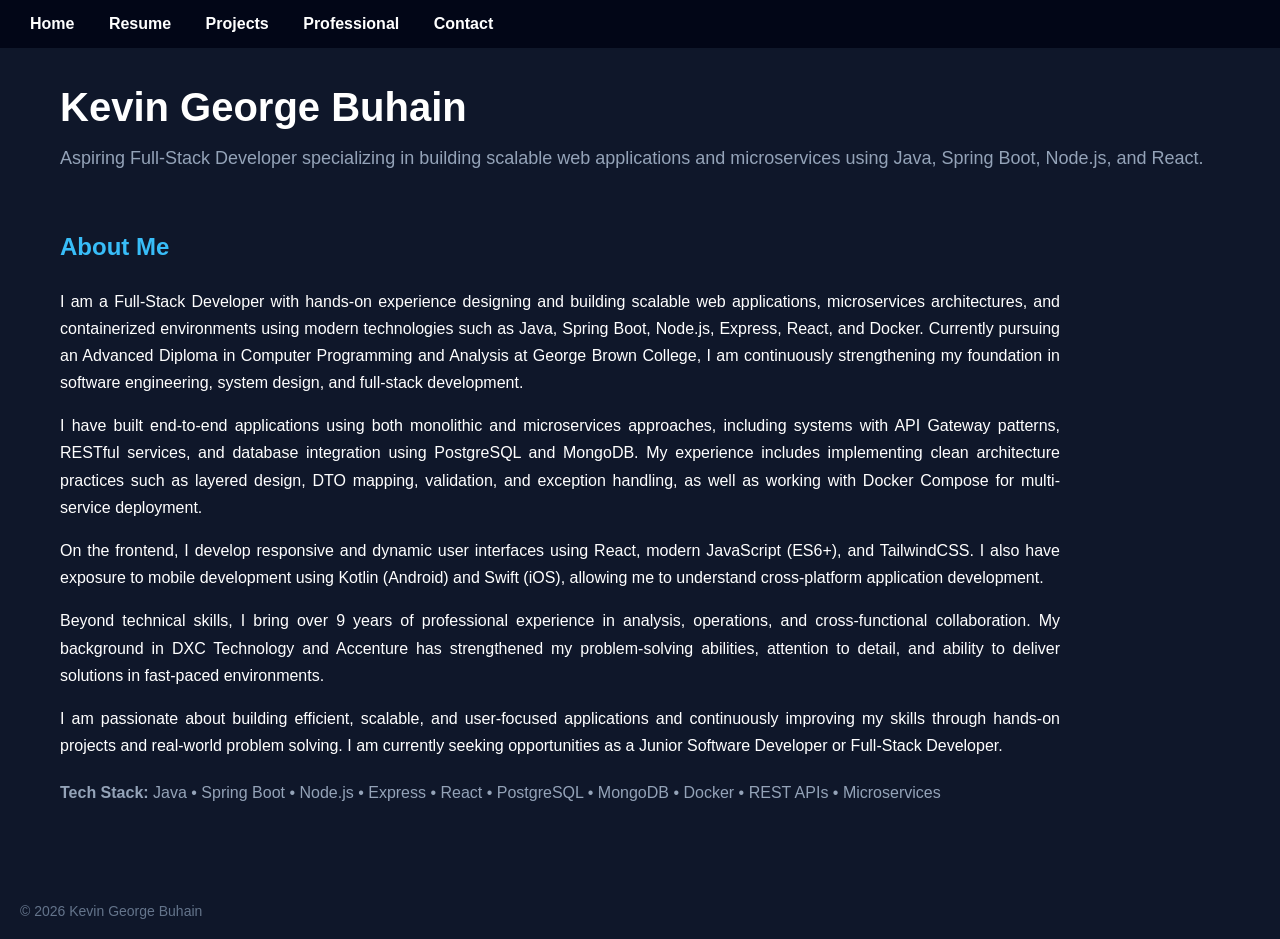
==== index.html @ 2d5b5512 "Initial portfolio upload" ====
<!DOCTYPE html>
<html lang="en">
<head>
<meta charset="UTF-8">
<meta name="viewport" content="width=device-width, initial-scale=1.0">
<title>Kevin Buhain | Portfolio</title>
<link rel="stylesheet" href="./style.css">
</head>

<body>

<!-- NAVIGATION -->
<nav>
  <a href="index.html">Home</a>
  <a href="resume.html">Resume</a>
  <a href="projects.html">Projects</a>
  <a href="professional.html">Professional</a>
  <a href="contact.html">Contact</a>
</nav>

<!-- HERO -->
<header>
  <h1>Kevin George Buhain</h1>
  <p>Aspiring Full-Stack Developer specializing in building scalable web applications and microservices using Java, Spring Boot, Node.js, and React.</p>
</header>

<!-- BIO -->
<section class="bio">
  <h2>About Me</h2>

  <p>
    I am a Full-Stack Developer with hands-on experience designing and building scalable web applications, microservices architectures, and containerized environments using modern technologies such as Java, Spring Boot, Node.js, Express, React, and Docker. Currently pursuing an Advanced Diploma in Computer Programming and Analysis at George Brown College, I am continuously strengthening my foundation in software engineering, system design, and full-stack development.
  </p>

  <p>
    I have built end-to-end applications using both monolithic and microservices approaches, including systems with API Gateway patterns, RESTful services, and database integration using PostgreSQL and MongoDB. My experience includes implementing clean architecture practices such as layered design, DTO mapping, validation, and exception handling, as well as working with Docker Compose for multi-service deployment.
  </p>

  <p>
    On the frontend, I develop responsive and dynamic user interfaces using React, modern JavaScript (ES6+), and TailwindCSS. I also have exposure to mobile development using Kotlin (Android) and Swift (iOS), allowing me to understand cross-platform application development.
  </p>

  <p>
    Beyond technical skills, I bring over 9 years of professional experience in analysis, operations, and cross-functional collaboration. My background in DXC Technology and Accenture has strengthened my problem-solving abilities, attention to detail, and ability to deliver solutions in fast-paced environments.
  </p>

  <p>
    I am passionate about building efficient, scalable, and user-focused applications and continuously improving my skills through hands-on projects and real-world problem solving. I am currently seeking opportunities as a Junior Software Developer or Full-Stack Developer.
  </p>

  <p class="tech-stack">
    <strong>Tech Stack:</strong> Java • Spring Boot • Node.js • Express • React • PostgreSQL • MongoDB • Docker • REST APIs • Microservices
  </p>
</section>

<!-- FOOTER -->
<footer>
  © 2026 Kevin George Buhain
</footer>

</body>
</html>
---- style.css ----
/* GENERAL */
body {
  margin: 0;
  font-family: Arial, sans-serif;
  background: #0f172a;
  color: white;
}


/* NAVBAR */
nav {
  background: #020617;
  padding: 15px;
}
nav a {
  color: white;
  margin: 15px;
  text-decoration: none;
  font-weight: bold;
}
nav a:hover {
  color: #38bdf8;
}

header{
    padding: 10px 60px;
}
header h1 {
  font-size: 40px;
  margin-bottom: 10px;
}
header p {
  font-size: 18px;
  color: #94a3b8;
}

.bio {
  max-width: 1000px;
  text-align: justify;
  line-height: 1.7;
  padding: 10px 60px;
}

.bio h2 {
  color: #38bdf8;
  margin-bottom: 20px;
}

.tech-stack {
  margin-top: 20px;
  color: #94a3b8;
}

.experience{
    padding: 10px 60px;
}

.links{
    padding: 10px 60px;
}

.preview-img {
  width: 200px;
  cursor: pointer;
  transition: 0.3s;
}

.preview-img:hover {
  transform: scale(1.05);
}

.lightbox {
  display: none;
  position: fixed;
  z-index: 999;
  left: 0;
  top: 0;
  width: 100%;
  height: 100%;

  background: rgba(0,0,0,0.9);

  overflow-y: auto;   
  padding: 40px 0;    
}

.lightbox img {
  display: block;
  max-width: 90%;
  height: auto;
  margin: 40px auto;
  border-radius: 10px;
}

.lightbox-content {
  margin: auto;
  display: block;
  max-width: 80%;
  max-height: 80%;
  border-radius: 10px;
}

.close {
  position: fixed;
  top: 20px;
  right: 30px;
  font-size: 35px;
  color: white;
  cursor: pointer;
}

footer {
  margin-top: 50px;
  padding: 20px;
  font-size: 14px;
  color: #64748b;
}
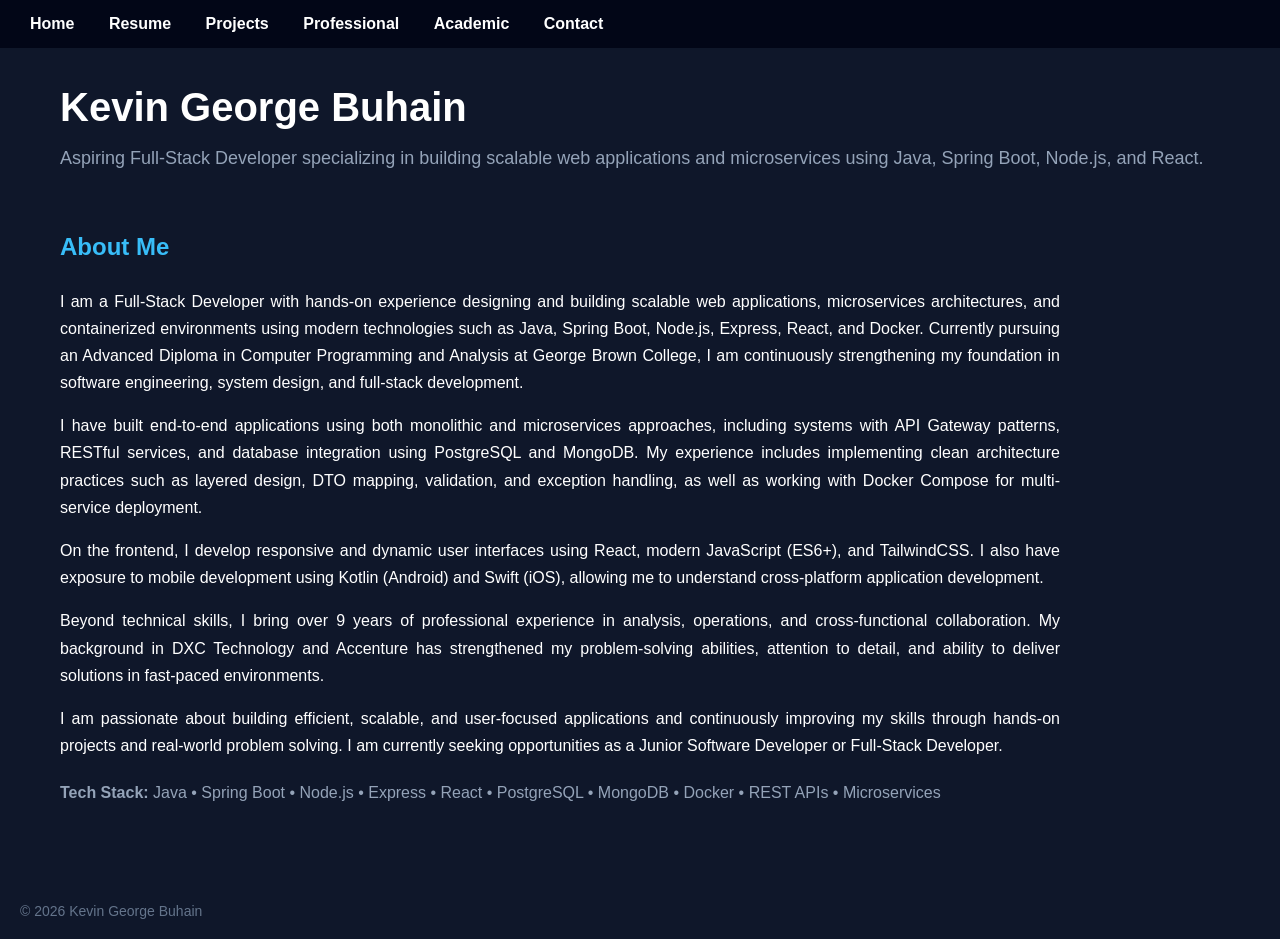
==== commit d9861aca: "Completed portfolio" ====
--- a/index.html
+++ b/index.html
@@ -15,6 +15,7 @@
   <a href="resume.html">Resume</a>
   <a href="projects.html">Projects</a>
   <a href="professional.html">Professional</a>
+  <a href="academic.html">Academic</a>
   <a href="contact.html">Contact</a>
 </nav>
 
--- a/style.css
+++ b/style.css
@@ -53,6 +53,13 @@
 
 .experience{
     padding: 10px 60px;
+}
+
+.education{
+    padding: 10px 60px;
+    background:#1e293b; 
+    margin:20px;
+    border-radius:10px; 
 }
 
 .links{
@@ -116,6 +123,8 @@
   color: #64748b;
 }
 
-
-
-
+.file-row iframe {
+  width: 350px;
+  height: 250px;
+  border-radius: 10px;
+}
